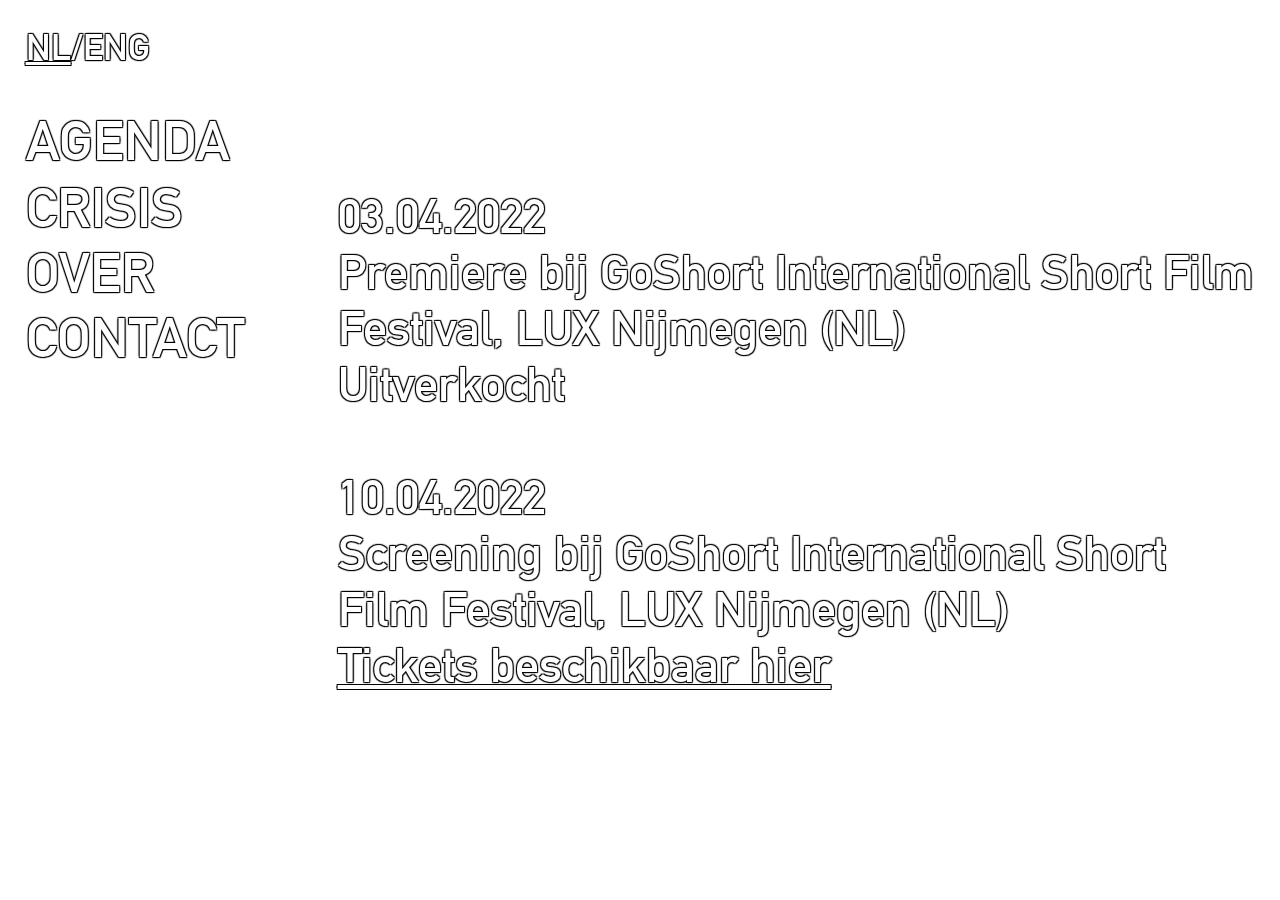
==== index.html @ 2709e220 "Initial commit" ====
<!DOCTYPE html>
<html lang="en">
<head>
  <meta charset="UTF-8">
  <meta http-equiv="X-UA-Compatible" content="IE=edge">
  <meta name="viewport" content="width=device-width, initial-scale=1.0">
  <title>CRISIS</title>
  <link rel="stylesheet" href="style.css">
</head>
<body>
  <div class="backdrop" style="background-image:url('img/CRISIS_still_5.png')"></div>

  <div class="lang">
    <div class="nl">NL</div> /
    <div class="en">ENG</div>
  </div>

  <div class="columns">
    <div class="nav">
      <a class="nav-item" href="/">Agenda</a><hr>
      <a class="nav-item" href="/crisis.html">Crisis</a>
      <a class="nav-item" href="/about.html"><span class="--en">About</span><span class="--nl">Over</span></a>
      <a class="nav-item" href="/contact.html">Contact</a>
    </div>
  
    <div class="main" style="margin-top: 2em">
      <div class="--en">
        03.04.2022<br>
        Premiere at GoShort International Short Film Festival, LUX Nijmegen&nbsp;(NL)<br>
        Sold out
      </div>
      <div class="--nl">
        03.04.2022<br>
        Premiere bij GoShort International Short Film Festival, LUX Nijmegen&nbsp;(NL)<br>
        Uitverkocht
      </div>

      <div class="--en">
        10.04.2022<br>
        Screening at GoShort International Short Film Festival, LUX Nijmegen (NL)<br>
        <a href="https://www.goshort.nl/program/?filter-day=2022-04-10&search=">Tickets available here</a>
      </div>
      <div class="--nl">
        10.04.2022<br>
        Screening bij GoShort International Short Film Festival, LUX Nijmegen (NL)<br>
        <a href="https://www.goshort.nl/program/?filter-day=2022-04-10&search=">Tickets beschikbaar hier</a>
      </div>
    </div>
  </div>

  <script src="lang.js"></script>
</body>
</html>
---- style.css ----
@font-face {
    font-family: 'DIN Alternate Bold';
    font-style: normal;
    font-weight: normal;
    src: local('DIN Alternate Bold'), url('DINAlternate-Bold.woff') format('woff');
}
* { box-sizing: border-box }
html,
body {
  width: 100%;
  height: 100%;
  margin: 0;
  padding: 0;
}
body {
  -webkit-font-smoothing: antialiased;
  -moz-osx-font-smoothing: grayscale;
  -webkit-text-size-adjust: none;
  font-family: 'DIN Alternate Bold', sans-serif;
  font-size: 36pt;
  color: #fff;
  -webkit-text-stroke: 1px solid #000;
  text-shadow: 1px 1px 1px #000, -1px -1px 1px #000, 1px -1px 1px #000, -1px 1px 1px #000;
  padding: 2vw;
}
a {
    color: #fff;
}
.backdrop {
    position: fixed;
    top: 0;
    left: 0;
    width: 100%;
    height: 100%;
    z-index: -1;
    background-size: cover;
    background-position: center;
}
.lang {
    display: flex;
    font-size: .75em;
}
.lang div {
    cursor: pointer;
}
.--en .en,
.--nl .nl {
    text-decoration: underline;
}
.--en .--nl,
.--nl .--en {
    display: none;
}
.columns {
    display: flex;
}
.nav {
    margin-top: 1em;
    width: 4em;
}
.nav-item {
    display: block;
    text-transform: uppercase;
    font-size: 1.14em;
    line-height: .9;
    text-decoration: none;
    margin-bottom: 1rem;
}
.nav hr {
    margin: -1rem 0 1rem;
    border: 0;
    border-top: 2px solid rgba(255, 255, 255, .7);
    width: 96vw;
}
.main {
    margin-left: 2.5em;
    padding-top: .5em;
}
.main div {
    margin-bottom: 1.2em;
}
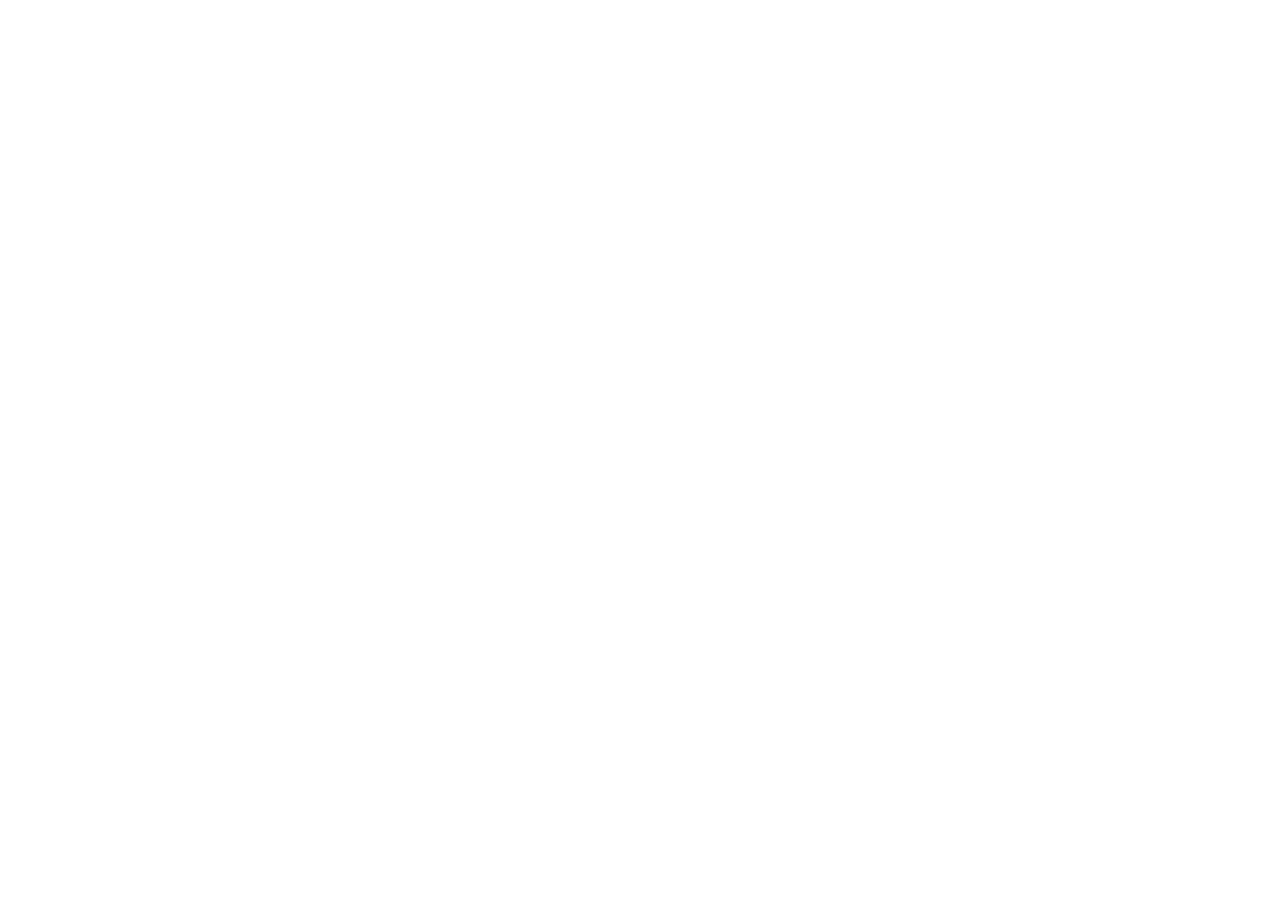
==== commit a29a6b59: "Style tweaks" ====
--- a/index.html
+++ b/index.html
@@ -8,7 +8,7 @@
   <link rel="stylesheet" href="style.css">
 </head>
 <body>
-  <div class="backdrop" style="background-image:url('img/CRISIS_still_5.png')"></div>
+  <div class="backdrop"></div>
 
   <div class="lang">
     <div class="nl">NL</div> /
@@ -18,9 +18,9 @@
   <div class="columns">
     <div class="nav">
       <a class="nav-item" href="/">Agenda</a><hr>
-      <a class="nav-item" href="/crisis.html">Crisis</a>
-      <a class="nav-item" href="/about.html"><span class="--en">About</span><span class="--nl">Over</span></a>
-      <a class="nav-item" href="/contact.html">Contact</a>
+      <a class="nav-item" href="crisis.html">Crisis</a>
+      <a class="nav-item" href="about.html"><span class="--en">About</span><span class="--nl">Over</span></a>
+      <a class="nav-item" href="contact.html">Contact</a>
     </div>
   
     <div class="main" style="margin-top: 2em">
--- a/style.css
+++ b/style.css
@@ -17,10 +17,8 @@
   -moz-osx-font-smoothing: grayscale;
   -webkit-text-size-adjust: none;
   font-family: 'DIN Alternate Bold', sans-serif;
-  font-size: 36pt;
+  font-size: 26pt;
   color: #fff;
-  -webkit-text-stroke: 1px solid #000;
-  text-shadow: 1px 1px 1px #000, -1px -1px 1px #000, 1px -1px 1px #000, -1px 1px 1px #000;
   padding: 2vw;
 }
 a {
@@ -33,6 +31,7 @@
     width: 100%;
     height: 100%;
     z-index: -1;
+    background-image:url('img/CRISIS_still_5.png');
     background-size: cover;
     background-position: center;
 }
